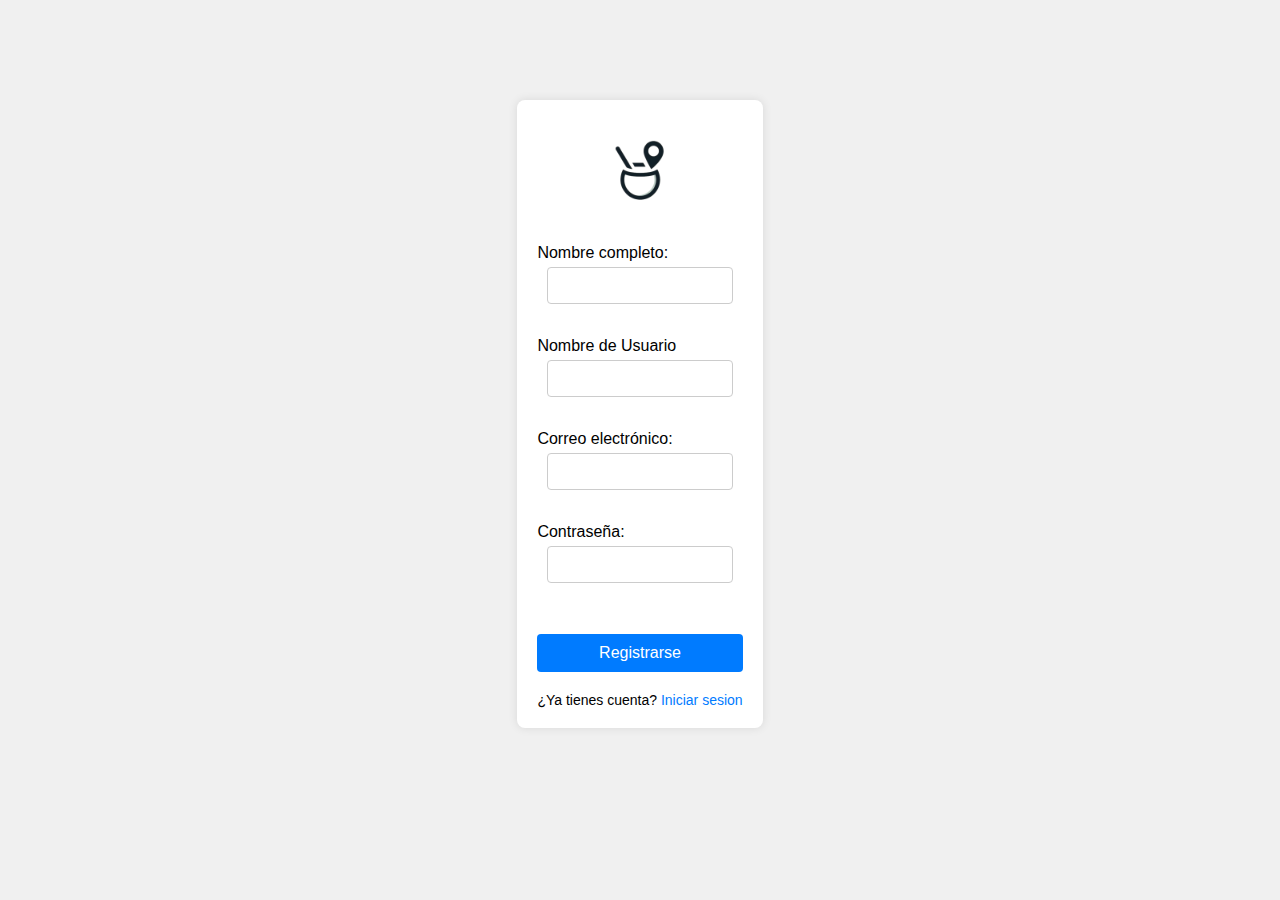
==== Frontend/HTML/index.html @ 3967440d "LOgin register funcional" ====
<!DOCTYPE html>
<html lang="en">
<head>
    <meta charset="UTF-8">
    <meta name="viewport" content="width=device-width, initial-scale=1.0">
    <link rel="stylesheet" href="../CSS/style.css">
    <link rel="icon" type="image/png" href="../img/logo-removebg-preview.png">
    <script src="https://www.google.com/recaptcha/api.js" async defer></script>
    <title>Register</title>
</head>

<body id="login_body">
  

    <div class="register_container">
        <div class="logo">
            <img src="../img/logo-removebg-preview.png" alt="Logo">
        </div>

        <form action="../../Backend/PHP/register.php" method="post">

            <label for="Name">Nombre completo:</label>
            <input type="text" id="full_name" name="full_name" required><br><br>

            <label for="username">Nombre de Usuario</label>
            <input type="text" id="username" name="username" required><br><br>

            <label for="email">Correo electrónico:</label>
            <input type="email" id="email" name="email" required><br><br>

            <label for="password">Contraseña:</label>
            <input type="password" id="password" name="password" required><br><br>

            <div class="g-recaptcha" data-sitekey="6Lflcv4pAAAAACtSgC7QWszRB_Niyvul3i9eFCzQ"></div><br>

            <button type="submit">Registrarse</button>
        </form>
        <div class="register-link">
            ¿Ya tienes cuenta? <a href="login.html">Iniciar sesion</a>
        </div>
    </div>
</body>
</html>
---- Frontend/CSS/style.css ----
* {
    margin: 0;
    padding: 0;
    font-family: 'Poppins', sans-serif;
    box-sizing: border-box;
}

body {
    background: #D5DBDB;
    overflow-x: hidden;
    

}

/*ESTILO PARA EL HEADER*/

header {
    width: 100%;
    display: flex;
    align-items: center;
    justify-content: space-between;
    background-color: #fcfcfc;
    z-index: 100;
    padding: 10px 20px;
    box-shadow: 0 2px 4px rgba(0, 0, 0, 0.1);

}

.Logo img {
    width: 5rem;
    transition: transform 2s ease;
}

.Logo:hover {
    transform: scale(1.4);

}

.icons_nav {
    display: flex;
    list-style: none;
    align-items: center;
    margin-right: 2vh;
}

.icons_nav #message,#group {
    display: none;
}

.icons_nav .Profile {
    position: relative;

}

.icons_nav .Profile .dropdown-menu-profile {
    display: none;
    width: 10rem;
    position: absolute;
    top: 100%;
    right: 0;
    background: #ffffff;
    box-shadow: 0 8px 16px rgba(0, 0, 0, 0.2);
    border-radius: 8px;

    overflow: hidden;
    z-index: 1;
}

.icons_nav .Profile:hover .dropdown-menu-profile {
    display: block;
}

.dropdown-menu-profile li {
    list-style: none;
}

.dropdown-menu-profile li a {
    display: block;
    padding: 10px 20px;
    text-decoration: none;
    color: #333;
    transition: background-color 0.2s;
}

.dropdown-menu-profile li a:hover {
    background-color: #f1f1f1;
}

.icons_nav img {
    width: 1.5rem;
    /* Ajustar el tamaño según sea necesario */
    margin: 1rem;
    transition: transform 0.3s;
}

.icons_nav img:hover {
    transform: translateY(-10px);
}

.left,
.right {
    display: flex;
    align-items: center;
}

.search_box {
    background: #efefef;
    width: 350px;
    border-radius: 20px;
    display: flex;
    align-items: center;
    padding: 0 1rem;
}

.search_box img {
    width: 1.5rem;
    padding-left: 5px;
    transition: transform 0.3s;
}

.search_box img:hover {
    transform: translateX(-10px);
}

.search_box input {
    width: 100%;
    background: transparent;
    padding: 10px;
    outline: none;
    border: 0;
}

.Size {
    font-size: 14px;
}

/*ESTILO PARA EL CONTENEDOR PADRE Y LOS TRES CONTENEDORES DENTRO DE EL*/
.container {
    display: flex;
    justify-content: space-between;

}


.left_bar_content,
.right_bar_content {
    flex: 1 1 25%;
    /* flex-grow: 1; flex-shrink: 1; flex-basis: 25%; */
    position: relative;
    /* Cambiar sticky a relative para evitar problemas de posición en pantallas pequeñas */
    top: 0;
    /* Ajustar la posición superior */
    height: max-content;
}

.center_bar_content {
    flex: 1 1 50%;
    /* flex-grow: 1; flex-shrink: 1; flex-basis: 50%; */
    position: relative;
    /* Cambiar sticky a relative para evitar problemas de posición en pantallas pequeñas */
    height: max-content;
}



/*ESTILO PARA LA CREACION DE POSTS Y LOS POSTS QUE SE MUESTRAN EN EL FEED*/

.create-post {
    width: 100%;
    background: #fff;
    border-radius: 1rem;
    padding: 20px;
    color: #626262;
    margin-top: 1rem;

}

.create-post .profile-photo {
    display: flex;
    align-items: center;
}

.create-post .profile-photo img {
    width: 2.5rem;
    margin-left: 2rem;
    margin-bottom: 1rem;

}

.create-post .profile-photo p {
    font-weight: 900;
    color: #626262;
    padding: 1rem;
}

.create-post .text_post {
    padding-left: 55px;
    padding-top: 20px;
    
}

.create-post .text_post textarea {
    width: 100%;
    height: 20vh;
    border: 0;
    outline: 0;
    border-bottom: 1PX solid #ccc;
    background: transparent;
    resize: none;

}

.add-post {
    display: flex;
    justify-content: center;
    padding: 10px;
    width: max-content;

}

.add-post a {
    display: flex;
    padding-left: 5rem;
    align-items: center;
    text-decoration: none;
    color: #1d2129;
    font-size: 20px;
    transition: transform 0.3s;
}

.add-post a:hover {
    transform: translateY(-10px);
}

.add-post a img {
    width: 24px;
    height: 24px;
    margin-bottom: 10px;
    margin-right: 10px;
    max-width: 100%;

}

/*------------------------------------FEED---------------------------------*/
.center_bar_content .feeds .feed {
    width: 100%;
    background: #fff;
    border-radius: 1rem;
    padding: 1rem;
    margin-top: 3vh;
    font-size: 0.85rem;
    line-height: 1.5;
}

.center_bar_content .feeds .feed i:hover {
    cursor: pointer;
}

.center_bar_content .feed .head {
    display: flex;
    justify-content: space-between;
}

.center_bar_content .feed .user {
    display: flex;
    gap: 1rem;
}

.center_bar_content .feed .photo {
    width: 100%;
    border-radius: 2rem;
    overflow: hidden;
    margin: 2rem 0;
}

.center_bar_content .feed .action-buttons {
    display: flex;
    justify-content: space-between;
    align-items: center;
    font-size: 1.4rem;
    margin: 0.6rem 0;
}


/*ESTILO PARA LOS CHATS DE LAS COMUNIDADES Y LOS CHATS PRIVADOS DEL USUARIO*/
.chats {
    background: white;
    border-radius: 15px;
    height: max-content;
    margin: 1rem;
    padding: 1rem;

}

.chats H2 {
    text-align: center;
}

.messages {
    border-radius: 2rem;
    padding: 1rem;
}

.messages .heading {
    display: flex;
    align-items: center;
    justify-content: space-between;
    margin-bottom: 1rem;
}

.messages i {
    font-size: 1.4rem;
}

.messages .search_box {
    display: flex;
    margin-bottom: 1rem;

}

.messages .message-requests {
    color: #5f6161;
}

.messages .message {
    display: flex;
    gap: 1rem;
    margin-bottom: 1rem;
    align-items: start;
}

.message .profile-photo {
    position: relative;
    overflow: visible;
}

.profile-photo img {
    border-radius: 50%;
    width: 3rem;
    transition: transform 0.3s;
    max-width: 100%;
}

.profile-photo img:hover {
    transform: translateY(-10px);
}

.messages .message:last-child {
    margin: 0;
}

.messages .message p {
    font-size: 0.8rem;
}

.form {
    border: #1d2129 solid;
    z-index: 100;
}

/*LOGIN REGISTER*/

#login_body {
    display: flex;
    flex-direction: column;
    align-items: center;
    justify-content: flex-start;
    height: 100%;
    margin: 0;
    background-color: #f0f0f0;
    font-family: Arial, sans-serif;
}

.login-container,
.register_container {
    background-color: #fff;
    padding: 20px;
    border-radius: 8px;
    box-shadow: 0 0 10px rgba(0, 0, 0, 0.1);
    width: max-content;
    text-align: center;
    margin-top: 100px;

}

.login-container .logo img,
.register_container .logo img {
    width: 100px;
    margin-bottom: 20px;
}

label {
    display: block;
    margin-bottom: 5px;
    text-align: left;
}

#username,
#full_name,
#password,
#email {
    width: calc(100% - 20px);
    padding: 10px;
    margin-bottom: 15px;
    border: 1px solid #ccc;
    border-radius: 4px;
    box-sizing: border-box;
}

button {
    width: 100%;
    padding: 10px;
    background-color: #007bff;
    color: white;
    border: none;
    border-radius: 4px;
    cursor: pointer;
    font-size: 16px;
}

button:hover {
    background-color: #0056b3;
}

.register-link {
    margin-top: 20px;
    font-size: 14px;
}

.register-link a {
    color: #007bff;
    text-decoration: none;
}

.register-link a:hover {
    text-decoration: underline;
}

/*MEDIAS QUERYS*/

@media (max-width: 1550px) {
    .container {
        flex-direction: column;
        align-items: center;
        flex: 1 1 10%;
        /* flex-grow: 1; flex-shrink: 1; flex-basis: 25%; */
        position: relative;
        /* Cambiar sticky a relative para evitar problemas de posición en pantallas pequeñas */
        top: 0;
        /* Ajustar la posición superior */
    }

    .left_bar_content,
    .right_bar_content {
        display: none;
    }

    .center_bar_content {
        width: 900px;
        padding: 1rem;
    }

    .icons_nav #message,#group {
        display: block;
    }
}

@media (max-width: 990px) {
    .container {
        display: flex;
        align-items: center;
    }

    .left_bar_content,
    .right_bar_content {
        display: none;
    }

    .center_bar_content {
        width: 700px;
        padding: 1rem;
    }

    .icons_nav #message,#group {
        display: block;
    }


}
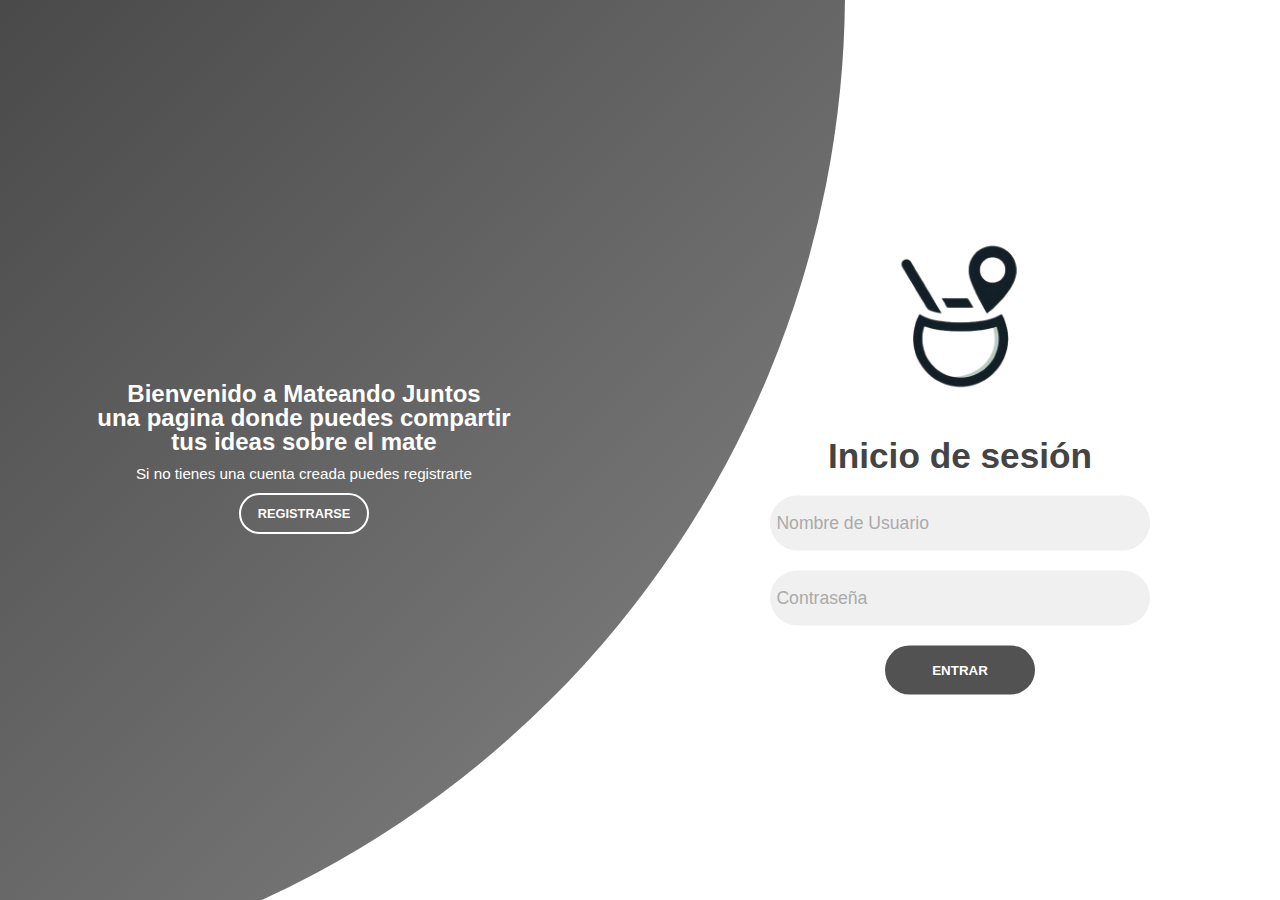
==== commit eabb6244: "Se renovo el login y el register , ademas la pagina ahora es responsive para celulares." ====
--- a/Frontend/HTML/index.html
+++ b/Frontend/HTML/index.html
@@ -3,41 +3,102 @@
 <head>
     <meta charset="UTF-8">
     <meta name="viewport" content="width=device-width, initial-scale=1.0">
-    <link rel="stylesheet" href="../CSS/style.css">
+    <link rel="stylesheet" href="../CSS/style3.css">
     <link rel="icon" type="image/png" href="../img/logo-removebg-preview.png">
     <script src="https://www.google.com/recaptcha/api.js" async defer></script>
-    <title>Register</title>
+    <title>Register y login</title>
 </head>
 
-<body id="login_body">
+<body>
+
+    <div class="container">
   
-
-    <div class="register_container">
-        <div class="logo">
-            <img src="../img/logo-removebg-preview.png" alt="Logo">
+      <div class="forms-container">
+  
+        <div class="signin-signup">
+  
+          <form action="../../Backend/PHP/Loging.php" method="post" class="sign-in-form">
+            <img src="../img/logo-removebg-preview.png" class="image" alt="" />
+            <h2 class="title">Inicio de sesión</h2>
+  
+            <div class="input-field">
+              <input type="text" id="username" name="username" placeholder="Nombre de Usuario" required />
+            </div>
+  
+            <div class="input-field">
+              <input type="password" id="password" name="password" placeholder="Contraseña" required />
+            </div>
+  
+            <div class="g-recaptcha" data-sitekey="6Lflcv4pAAAAACtSgC7QWszRB_Niyvul3i9eFCzQ"></div>
+  
+            <button type="submit" class="btn solid">Entrar</button>
+          </form>
+  
+  
+  
+          <form action="../../Backend/PHP/register.php" method="post" class="sign-up-form">
+            <img src="../img/logo-removebg-preview.png" class="image" alt="" />
+            <h2 class="title">Resgistro</h2>
+  
+            <div class="input-field">
+              <input type="text" id="full_name" name="full_name" placeholder="Nombre Completo" required />
+            </div>
+  
+            <div class="input-field">
+              <input type="text" id="username" name="username" placeholder="Nombre de Usuario" required />
+            </div>
+  
+            <div class="input-field">
+              <input type="email" id="email" name="email" placeholder="Email" required />
+            </div>
+  
+            <div class="input-field">
+              <input type="password" id="password" name="password" placeholder="Contraseña" required />
+            </div>
+  
+            <div class="g-recaptcha" data-sitekey="6Lflcv4pAAAAACtSgC7QWszRB_Niyvul3i9eFCzQ"></div><br>
+  
+            <button type="submit" class="btn solid">Registrarse</button>
+  
+  
+          </form>
+  
+  
         </div>
-
-        <form action="../../Backend/PHP/register.php" method="post">
-
-            <label for="Name">Nombre completo:</label>
-            <input type="text" id="full_name" name="full_name" required><br><br>
-
-            <label for="username">Nombre de Usuario</label>
-            <input type="text" id="username" name="username" required><br><br>
-
-            <label for="email">Correo electrónico:</label>
-            <input type="email" id="email" name="email" required><br><br>
-
-            <label for="password">Contraseña:</label>
-            <input type="password" id="password" name="password" required><br><br>
-
-            <div class="g-recaptcha" data-sitekey="6Lflcv4pAAAAACtSgC7QWszRB_Niyvul3i9eFCzQ"></div><br>
-
-            <button type="submit">Registrarse</button>
-        </form>
-        <div class="register-link">
-            ¿Ya tienes cuenta? <a href="login.html">Iniciar sesion</a>
+      </div>
+  
+      <div class="panels-container">
+  
+  
+        <div class="panel left-panel">
+          <div class="content">
+  
+            <h3>Bienvenido a Mateando Juntos <br> una pagina donde puedes compartir tus ideas sobre el mate </h3>
+            <p>Si no tienes una cuenta creada puedes registrarte</p>
+            <button class="btn transparent" id="sign-up-btn">
+              Registrarse
+            </button>
+          </div>
         </div>
+  
+  
+        <div class="panel right-panel">
+          <div class="content">
+            <h3>Bienvenido al registro. <br> ingresa tus datos para crear tu usuario y iniciar sesión</h3>
+            <p>Si ya tinenes una cuenta creada puedes iniciar sesión</p>
+            <button class="btn transparent" id="sign-in-btn">
+              Iniciar sesión
+            </button>
+          </div>
+        </div>
+  
+  
+      </div>
+  
+  
+  
     </div>
-</body>
+  
+    <script src="../JS/app.js"></script>
+  </body>
 </html>--- a/Frontend/CSS/style3.css
+++ b/Frontend/CSS/style3.css
@@ -0,0 +1,370 @@
+
+* {
+    margin: 0;
+    padding: 0;
+    box-sizing: border-box;
+  }
+  
+  body,
+  input {
+    font-family: "Poppins", sans-serif;
+  }
+
+/*LOGIN Y REGISTER STYLE*/
+.container {
+    position: relative;
+    width: 100%;
+    background-color: #fff;
+    min-height: 100vh;
+    overflow: hidden;
+  }
+  
+  .forms-container {
+    position: absolute;
+    width: 100%;
+    height: 100%;
+    top: 0;
+    left: 0;
+  }
+  
+  .signin-signup {
+    position: absolute;
+    top: 50%;
+    transform: translate(-50%, -50%);
+    left: 75%;
+    width: 50%;
+    transition: 1s 0.7s ease-in-out;
+    display: grid;
+    grid-template-columns: 1fr;
+    z-index: 5;
+    
+  }
+  
+  form {
+    display: flex;
+    align-items: center;
+    justify-content: center;
+    flex-direction: column;
+    padding: 0rem 5rem;
+    transition: all 0.2s 0.7s;
+    overflow: hidden;
+    grid-column: 1 / 2;
+    grid-row: 1 / 2;
+    
+  }
+  
+  form.sign-up-form {
+    opacity: 0;
+    z-index: 1;
+    
+  }
+  
+  form.sign-in-form {
+    z-index: 2;
+  }
+  
+  .title {
+    font-size: 2.2rem;
+    color: #444;
+    margin-bottom: 10px;
+  }
+  
+  .input-field {
+    max-width: 380px;
+    width: 100%;
+    background-color: #f0f0f0;
+    margin: 10px 0;
+    height: 55px;
+    border-radius: 55px;
+    display: grid;
+    grid-template-columns: 15% 85%;
+    padding: 0 0.4rem;
+    position: relative;
+  }
+  
+  
+  
+  .input-field input {
+    width: 380px;
+    background: none;
+    outline: none;
+    border: none;
+    line-height: 1;
+    font-weight: 600;
+    font-size: 1.1rem;
+    color: #333;
+  }
+  
+  .input-field input::placeholder {
+    color: #aaa;
+    font-weight: 500;
+  }
+  
+  
+  .btn {
+    width: 150px;
+    background-color: #525252;
+    border: none;
+    outline: none;
+    height: 49px;
+    border-radius: 49px;
+    color: #fff;
+    text-transform: uppercase;
+    font-weight: 600;
+    margin: 10px 0;
+    cursor: pointer;
+    transition: 0.5s;
+  }
+  
+  .btn:hover {
+    background-color: #525252;
+  }
+  .panels-container {
+    position: absolute;
+    height: 100%;
+    width: 100%;
+    top: 0;
+    left: 0;
+    display: grid;
+    grid-template-columns: repeat(2, 1fr);
+  }
+  
+  .container:before {
+    content: "";
+    position: absolute;
+    height: 2000px;
+    width: 2000px;
+    top: -1%;
+    right: 34%;
+    transform: translateY(-50%);
+    background-image: linear-gradient(-45deg, #888888 0%, #000000 100%);
+    transition: 1.8s ease-in-out;
+    border-radius: 50%;
+    z-index: 6;
+  }
+  
+  .image {
+    width: 15rem;
+    height: 15rem;
+    transition: transform 1.1s ease-in-out;
+    transition-delay: 0.4s;
+  }
+  
+  .panel {
+    display: flex;
+    flex-direction: column;
+    align-items: flex-end;
+    justify-content: space-around;
+    text-align: center;
+    z-index: 6;
+  }
+  
+  .left-panel {
+    pointer-events: all;
+    padding: 3rem 17% 2rem 12%;
+  }
+  
+  .right-panel {
+    pointer-events: none;
+    padding: 3rem 1% 2rem 17%;
+  }
+  
+  .panel .content {
+    color: #fff;
+    transition: transform 0.9s ease-in-out;
+    transition-delay: 0.6s;
+  }
+  
+  .panel h3 {
+    font-weight: 600;
+    line-height: 1;
+    font-size: 1.5rem;
+  }
+  
+  .panel p {
+    font-size: 0.95rem;
+    padding: 0.7rem 0;
+  }
+  
+  .btn.transparent {
+    margin: 0;
+    background: none;
+    border: 2px solid #fff;
+    width: 130px;
+    height: 41px;
+    font-weight: 600;
+    font-size: 0.8rem;
+  }
+  
+  .right-panel .image,
+  .right-panel .content {
+    transform: translateX(800px);
+  }
+  
+  /* ANIMATION */
+  
+  .container.sign-up-mode:before {
+    transform: translate(100%, -50%);
+    right: 52%;
+  }
+  
+  .container.sign-up-mode .left-panel .image,
+  .container.sign-up-mode .left-panel .content {
+    transform: translateX(-800px);
+  }
+  
+  .container.sign-up-mode .signin-signup {
+    left: 25%;
+  }
+  
+  .container.sign-up-mode form.sign-up-form {
+    opacity: 1;
+    z-index: 2;
+  }
+  
+  .container.sign-up-mode form.sign-in-form {
+    opacity: 0;
+    z-index: 1;
+  }
+  
+  .container.sign-up-mode .right-panel .image,
+  .container.sign-up-mode .right-panel .content {
+    transform: translateX(0%);
+  }
+  
+  .container.sign-up-mode .left-panel {
+    pointer-events: none;
+  }
+  
+  .container.sign-up-mode .right-panel {
+    pointer-events: all;
+  }
+
+  /* Responsive Design */
+
+@media (max-width: 1100px) {
+    .container {
+      min-height: 800px;
+      height: 100vh;
+    }
+    .signin-signup {
+      width: 100%;
+      top: 95%;
+      transform: translate(-50%, -100%);
+      transition: 1s 0.8s ease-in-out;
+    }
+  
+    .signin-signup,
+    .container.sign-up-mode .signin-signup {
+      left: 50%;
+    }
+  
+    .panels-container {
+      grid-template-columns: 1fr;
+      grid-template-rows: 1fr 2fr 1fr;
+    }
+  
+    .panel {
+      flex-direction: row;
+      justify-content: space-around;
+      align-items: center;
+      padding: 2.5rem 8%;
+      grid-column: 1 / 2;
+    }
+  
+    .right-panel {
+      grid-row: 3 / 4;
+    }
+  
+    .left-panel {
+      grid-row: 1 / 2;
+    }
+  
+    .image {
+      display: none;
+    }
+  
+    .panel .content {
+      padding-right: 15%;
+      transition: transform 0.9s ease-in-out;
+      transition-delay: 0.8s;
+    }
+  
+    .panel h3 {
+      font-size: 1.2rem;
+    }
+  
+    .panel p {
+      font-size: 0.7rem;
+      padding: 0.5rem 0;
+    }
+  
+    .btn.transparent {
+      width: 110px;
+      height: 35px;
+      font-size: 0.7rem;
+    }
+  
+    .container:before {
+      width: 1500px;
+      height: 1500px;
+      transform: translateX(-50%);
+      left: 30%;
+      bottom: 68%;
+      right: initial;
+      top: initial;
+      transition: 2s ease-in-out;
+    }
+  
+    .container.sign-up-mode:before {
+      transform: translate(-50%, 100%);
+      bottom: 32%;
+      right: initial;
+    }
+  
+    .container.sign-up-mode .left-panel .image,
+    .container.sign-up-mode .left-panel .content {
+      transform: translateY(-300px);
+    }
+  
+    .container.sign-up-mode .right-panel .image,
+    .container.sign-up-mode .right-panel .content {
+      transform: translateY(0px);
+    }
+  
+    .right-panel .image,
+    .right-panel .content {
+      transform: translateY(300px);
+    }
+  
+    .container.sign-up-mode .signin-signup {
+      top: 5%;
+      transform: translate(-50%, 0);
+    }
+  }
+  
+  @media (max-width: 570px) {
+    form {
+      padding: 0 1.5rem;
+    }
+  
+    .image {
+      display: none;
+    }
+    .panel .content {
+      padding: 0.5rem 1rem;
+    }
+    .container {
+      padding: 1.5rem;
+    }
+  
+    .container:before {
+      bottom: 72%;
+      left: 50%;
+    }
+  
+    .container.sign-up-mode:before {
+      bottom: 28%;
+      left: 50%;
+    }
+  }